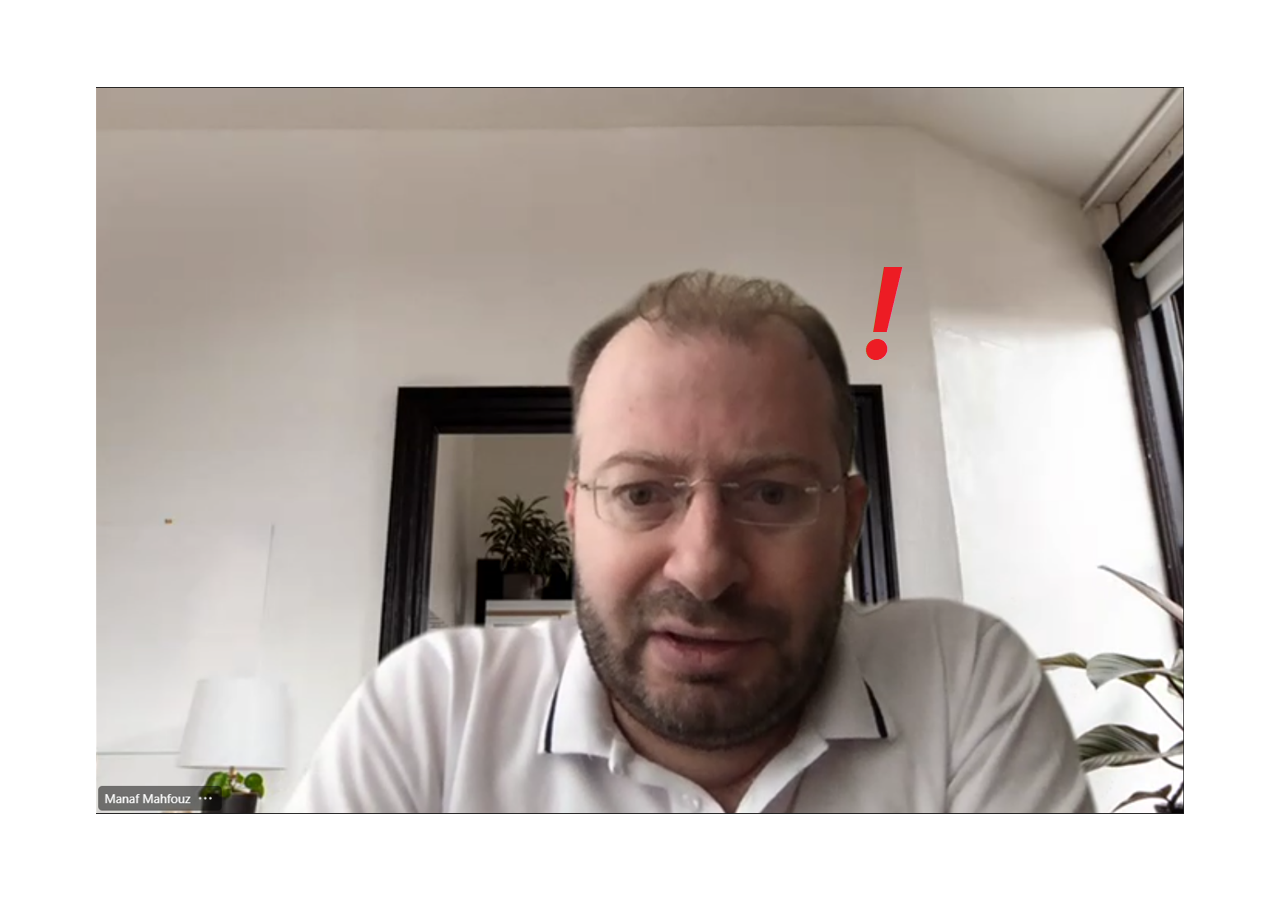
==== templates/error_404.html @ 26a927e9 "done" ====
<!DOCTYPE html>
<html lang="en">
<head>
    <meta charset="UTF-8">
    <meta http-equiv="X-UA-Compatible" content="IE=edge">
    <meta name="viewport" content="width=device-width, initial-scale=1.0">
    <title>Document</title>
</head>
<body style="background: url('../static/error404.PNG'); width: 100%; -webkit-background-size: cover; margin: 0; padding: 0; box-sizing: border-box; height: 100vh; background-repeat: no-repeat; background-size: auto; background-position: center center;">
</body>
</html>
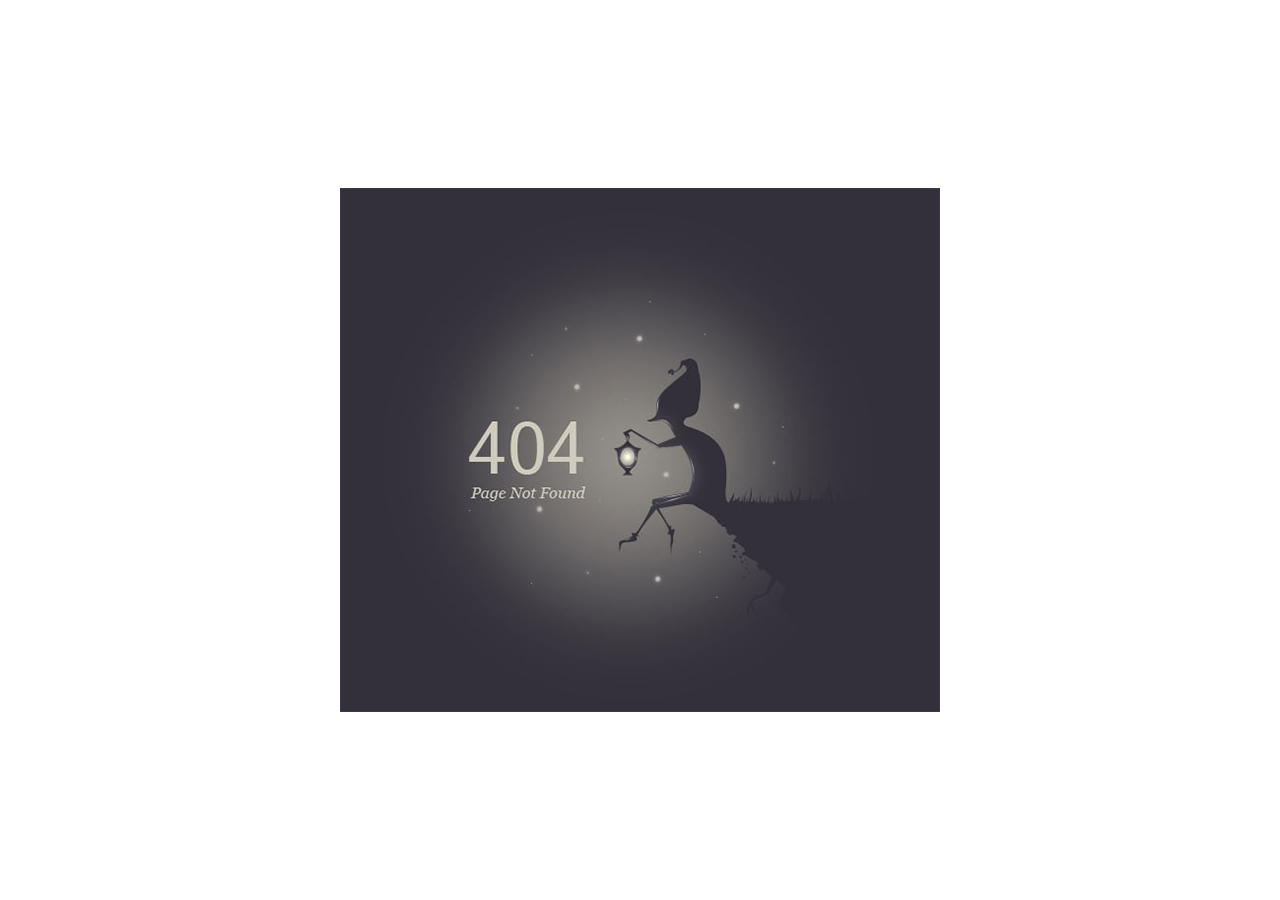
==== commit 8fffedd0: "done" ====
--- a/templates/error_404.html
+++ b/templates/error_404.html
@@ -6,6 +6,6 @@
     <meta name="viewport" content="width=device-width, initial-scale=1.0">
     <title>Document</title>
 </head>
-<body style="background: url('../static/error404.PNG'); width: 100%; -webkit-background-size: cover; margin: 0; padding: 0; box-sizing: border-box; height: 100vh; background-repeat: no-repeat; background-size: auto; background-position: center center;">
+<body style="background: url('../static/error404.jpg'); width: 100%; -webkit-background-size: cover; margin: 0; padding: 0; box-sizing: border-box; height: 100vh; background-repeat: no-repeat; background-size: auto; background-position: center center;">
 </body>
 </html>